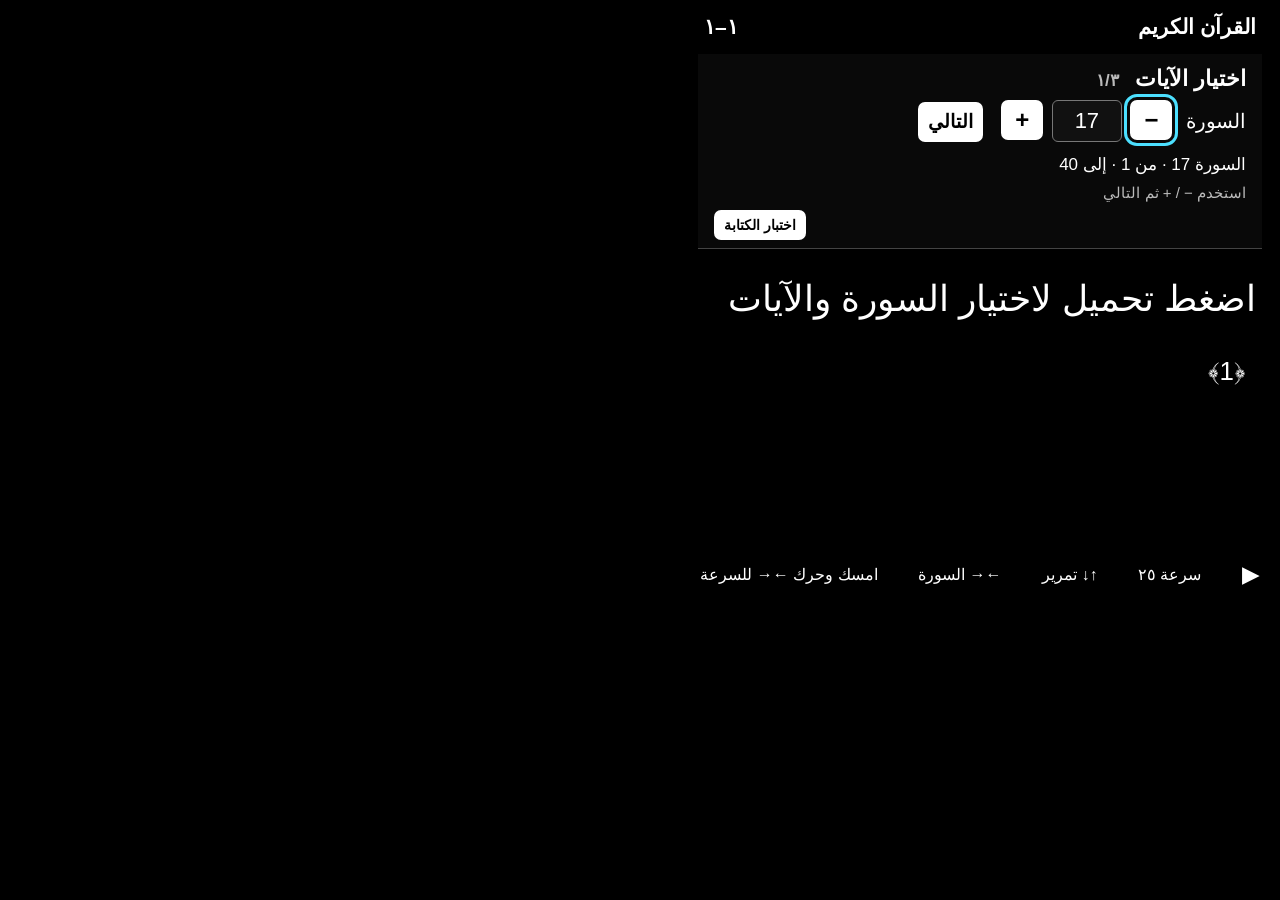
==== index.html @ f7cd5f2a "Use held movement for speed and swipes for Surahs" ====
<!doctype html>
<html lang="ar" dir="rtl">
<head>
  <meta charset="utf-8">
  <meta name="viewport" content="width=600,height=600,initial-scale=1,user-scalable=no">
  <meta name="mrbd-web-app-capable" content="yes">
  <meta name="theme-color" content="#000">
  <title>Quran Teleprompter</title>
  <link rel="manifest" href="manifest.webmanifest">
  <link rel="stylesheet" href="styles.css">
</head>
<body>
<main id="app">
  <header id="topbar">
    <span id="title">القرآن الكريم</span>
    <span id="counter">—</span>
  </header>

  <section id="setup">
    <div class="setupTitle">اختيار الآيات <span id="stepCount">١/٣</span></div>
    <label id="fieldLabel" for="numberInput">السورة</label>
    <button id="decreaseBtn" type="button" aria-label="Decrease number">−</button>
    <input id="numberInput" disabled tabindex="-1" type="text" inputmode="text" autocomplete="off" value="17" aria-label="Surah number">
    <button id="increaseBtn" type="button" aria-label="Increase number">+</button>
    <button id="nextBtn" type="button">التالي</button>
    <button id="backBtn" type="button" hidden>السابق</button>
    <div id="rangeSummary">السورة 17 · من 1 · إلى 40</div>
    <button id="testInputBtn" type="button">اختبار الكتابة</button>
    <div id="message">اكتب الرقم ثم اختر التالي</div>
  </section>

  <section id="reader" tabindex="0">
    <div id="verses"></div>
  </section>

  <footer id="controls">
    <span id="status">▶</span>
    <span id="speed">سرعة ٢٥</span>
    <span>↑↓ تمرير</span>
    <span>←→ السورة</span>
    <span>امسك وحرك ←→ للسرعة</span>
  </footer>
</main>
<script src="app.js"></script>
</body>
</html>
---- styles.css ----
*{box-sizing:border-box}
html,body{width:600px;height:600px;margin:0;overflow:hidden;background:#000;color:#fff;
font-family:"Noto Naskh Arabic","Noto Sans Arabic","Geeza Pro","Arial",sans-serif}
body{direction:rtl;touch-action:none}
#app{width:600px;height:600px;position:relative;background:#000}
#topbar{position:absolute;top:0;left:0;right:0;height:54px;z-index:5;
display:flex;justify-content:space-between;align-items:center;padding:0 24px;
background:rgba(0,0,0,.92);font-size:21px;font-weight:600}
#setup{position:absolute;top:54px;left:18px;right:18px;height:195px;z-index:6;
background:rgba(10,10,10,.97);border-bottom:1px solid #444;padding:12px 16px;
font-size:20px}
.setupTitle{font-size:22px;font-weight:700;margin-bottom:8px}
#stepCount{font-size:17px;color:#bbb;margin-right:10px}
label{display:inline-flex;align-items:center;gap:5px;margin-left:12px}
input{width:86px;height:42px;background:#111;color:#fff;border:1px solid #777;
border-radius:6px;font-size:22px;text-align:center}
button{height:40px;padding:0 18px;background:#fff;color:#000;border:0;border-radius:7px;
font-size:19px;font-weight:700;margin-right:10px}
button[hidden]{display:none}
input:focus,button:focus{outline:3px solid #4ce0ff;outline-offset:3px}
#rangeSummary{font-size:17px;color:#fff;margin-top:12px}
#message{font-size:15px;color:#bbb;margin-top:9px}
#reader{position:absolute;top:54px;left:0;right:0;bottom:52px;overflow:hidden;outline:none}
#verses{position:absolute;left:24px;right:24px;top:0;padding-top:210px;padding-bottom:450px}
.verse{direction:rtl;text-align:right;font-size:36px;line-height:1.95;font-weight:500;
margin:0 0 34px 0}
.ayah{font-size:.72em;margin-right:10px;vertical-align:middle}
#controls{position:absolute;bottom:0;left:0;right:0;height:52px;z-index:7;
display:flex;align-items:center;justify-content:space-around;direction:rtl;
background:rgba(0,0,0,.94);font-size:16px}
#status{font-size:23px}
#speed{font-variant-numeric:tabular-nums}

#decreaseBtn,#increaseBtn{width:42px;padding:0;margin:0 3px;font-size:24px}
#setup label{margin-left:5px}
#setup button{padding:0 10px}
#setup input{width:70px}

#testInputBtn{position:absolute;left:16px;bottom:8px;height:30px;font-size:14px}
#message{max-width:360px}
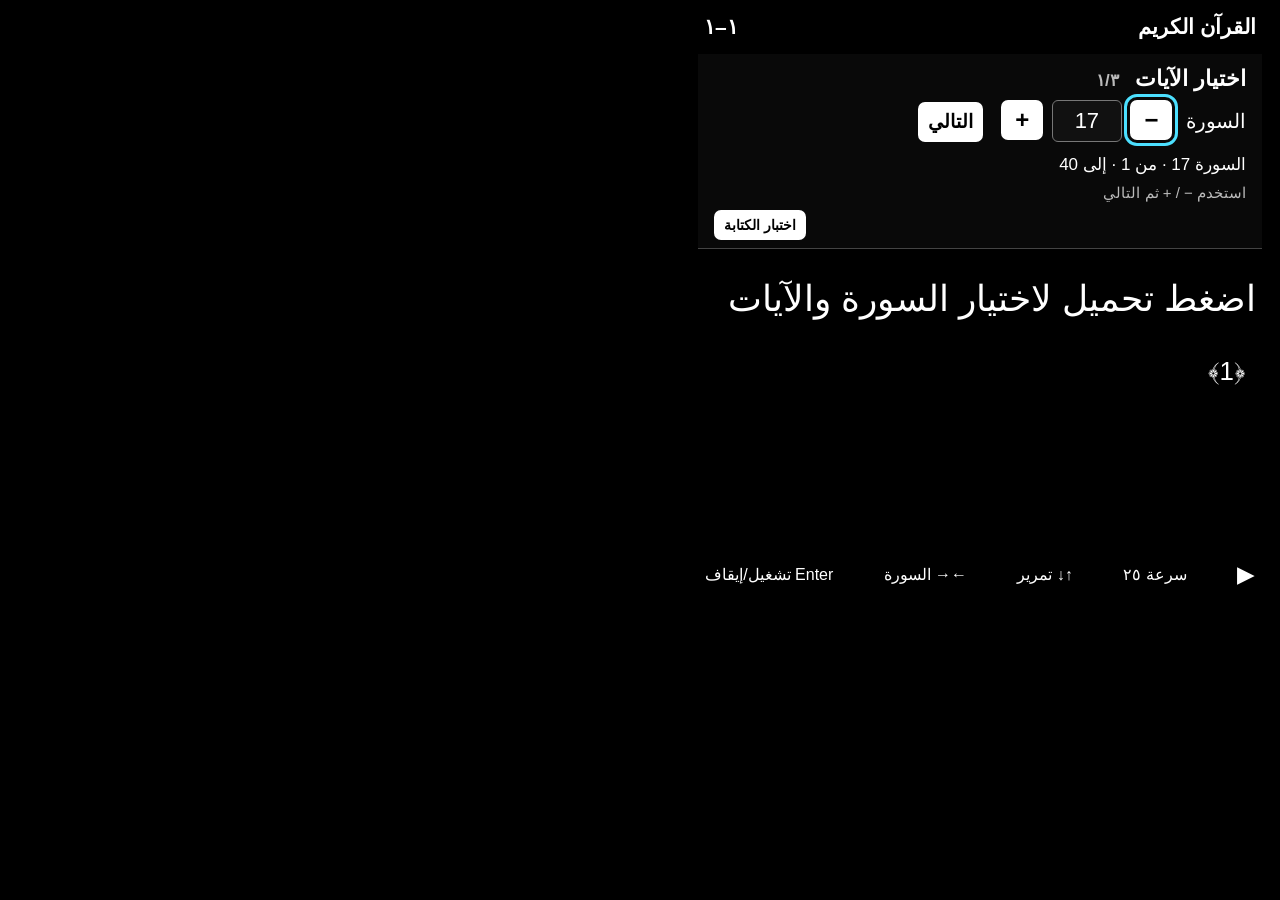
==== commit 1682f81f: "Restore button activation and prevent repeated Surah jumps" ====
--- a/index.html
+++ b/index.html
@@ -38,7 +38,7 @@
     <span id="speed">سرعة ٢٥</span>
     <span>↑↓ تمرير</span>
     <span>←→ السورة</span>
-    <span>امسك وحرك ←→ للسرعة</span>
+    <span>Enter تشغيل/إيقاف</span>
   </footer>
 </main>
 <script src="app.js"></script>
--- a/styles.css
+++ b/styles.css
@@ -1,7 +1,7 @@
 *{box-sizing:border-box}
 html,body{width:600px;height:600px;margin:0;overflow:hidden;background:#000;color:#fff;
 font-family:"Noto Naskh Arabic","Noto Sans Arabic","Geeza Pro","Arial",sans-serif}
-body{direction:rtl;touch-action:none}
+body{direction:rtl}
 #app{width:600px;height:600px;position:relative;background:#000}
 #topbar{position:absolute;top:0;left:0;right:0;height:54px;z-index:5;
 display:flex;justify-content:space-between;align-items:center;padding:0 24px;
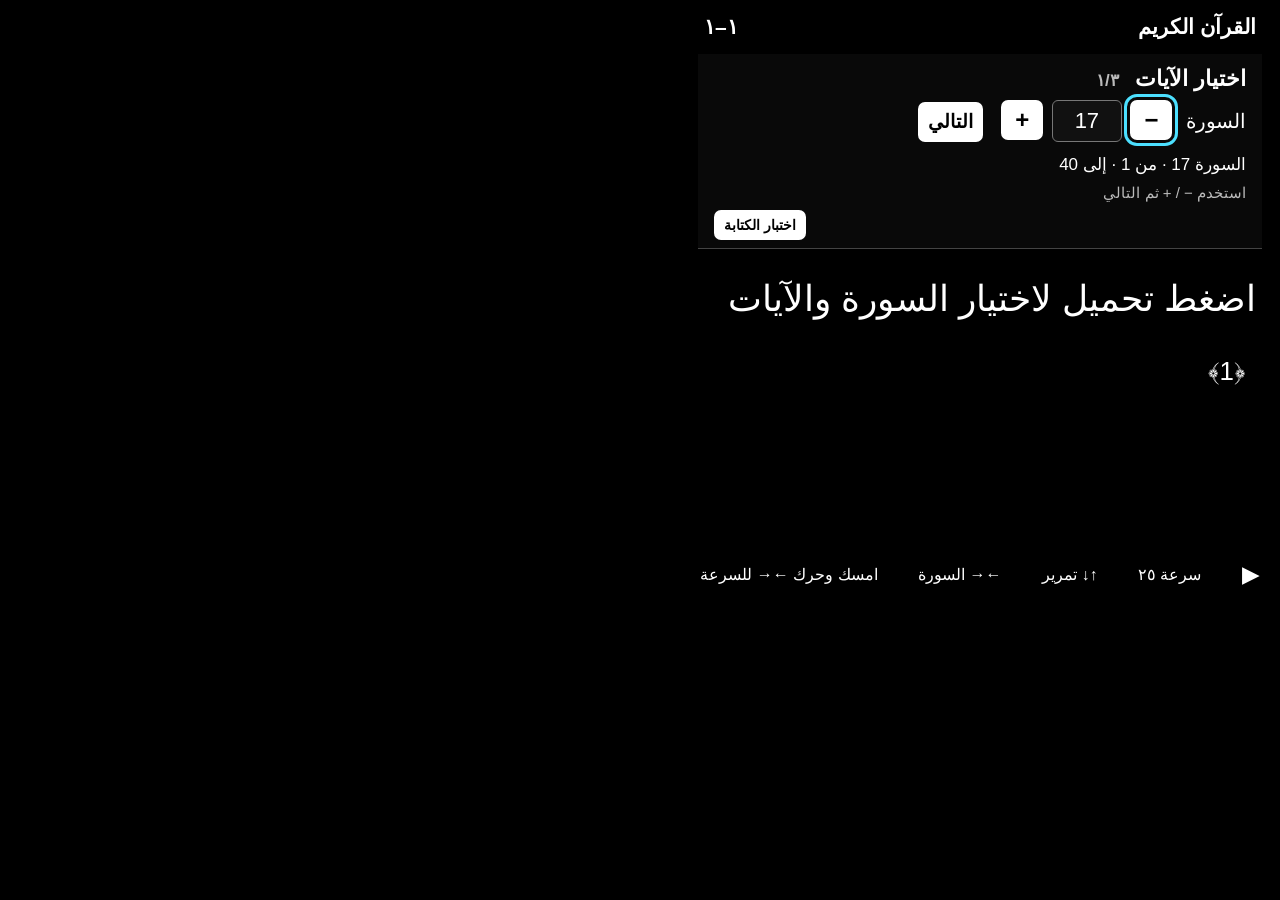
==== commit 319179d4: "Restore reader drag with explicit button activation" ====
--- a/index.html
+++ b/index.html
@@ -38,7 +38,7 @@
     <span id="speed">سرعة ٢٥</span>
     <span>↑↓ تمرير</span>
     <span>←→ السورة</span>
-    <span>Enter تشغيل/إيقاف</span>
+    <span>امسك وحرك ←→ للسرعة</span>
   </footer>
 </main>
 <script src="app.js"></script>
--- a/styles.css
+++ b/styles.css
@@ -1,7 +1,7 @@
 *{box-sizing:border-box}
 html,body{width:600px;height:600px;margin:0;overflow:hidden;background:#000;color:#fff;
 font-family:"Noto Naskh Arabic","Noto Sans Arabic","Geeza Pro","Arial",sans-serif}
-body{direction:rtl}
+body{direction:rtl;touch-action:none}
 #app{width:600px;height:600px;position:relative;background:#000}
 #topbar{position:absolute;top:0;left:0;right:0;height:54px;z-index:5;
 display:flex;justify-content:space-between;align-items:center;padding:0 24px;
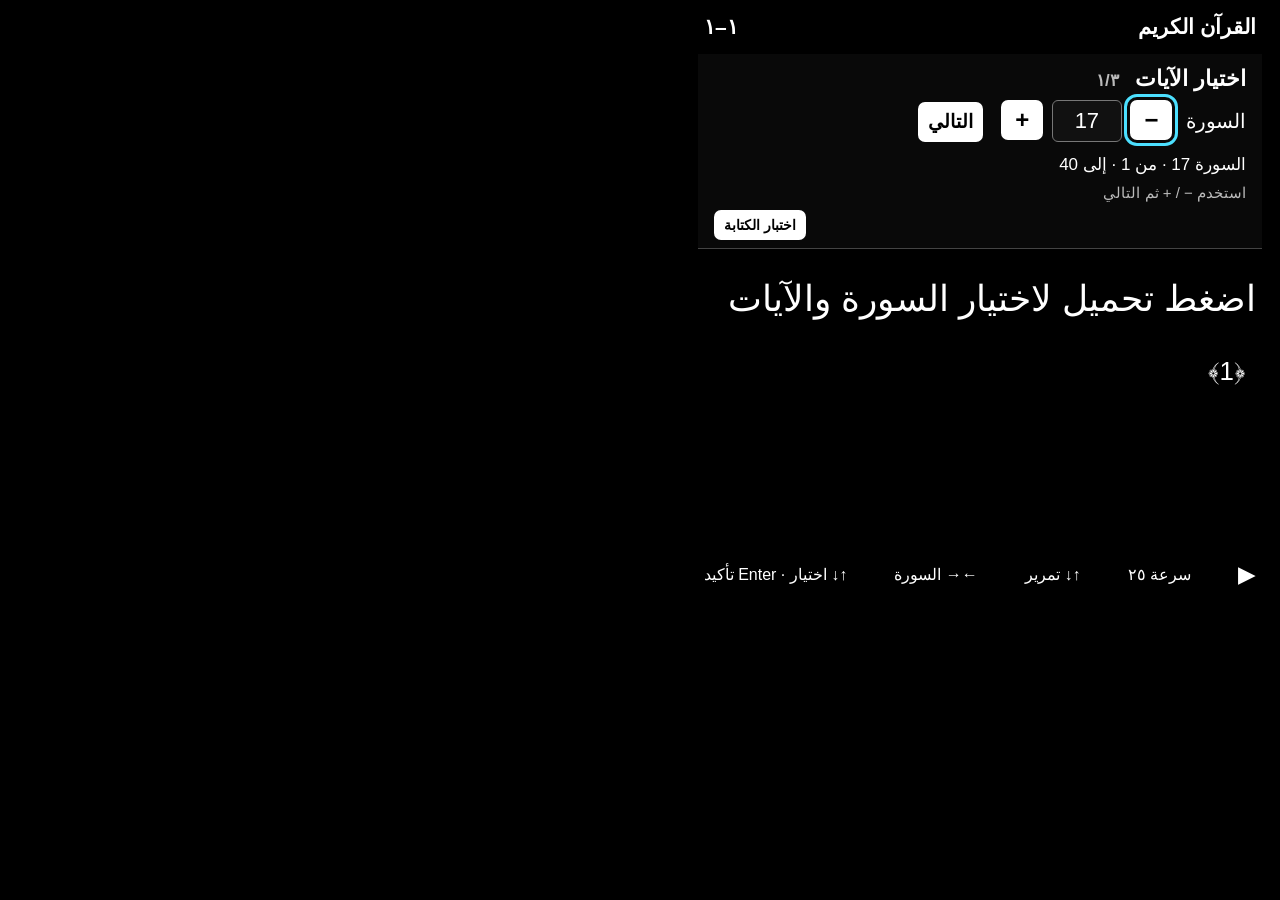
==== commit f44b7d3e: "Separate selector activation from reader drag mode" ====
--- a/index.html
+++ b/index.html
@@ -38,7 +38,7 @@
     <span id="speed">سرعة ٢٥</span>
     <span>↑↓ تمرير</span>
     <span>←→ السورة</span>
-    <span>امسك وحرك ←→ للسرعة</span>
+    <span>↑↓ اختيار · Enter تأكيد</span>
   </footer>
 </main>
 <script src="app.js"></script>
--- a/styles.css
+++ b/styles.css
@@ -1,7 +1,7 @@
 *{box-sizing:border-box}
 html,body{width:600px;height:600px;margin:0;overflow:hidden;background:#000;color:#fff;
 font-family:"Noto Naskh Arabic","Noto Sans Arabic","Geeza Pro","Arial",sans-serif}
-body{direction:rtl;touch-action:none}
+body{direction:rtl}
 #app{width:600px;height:600px;position:relative;background:#000}
 #topbar{position:absolute;top:0;left:0;right:0;height:54px;z-index:5;
 display:flex;justify-content:space-between;align-items:center;padding:0 24px;
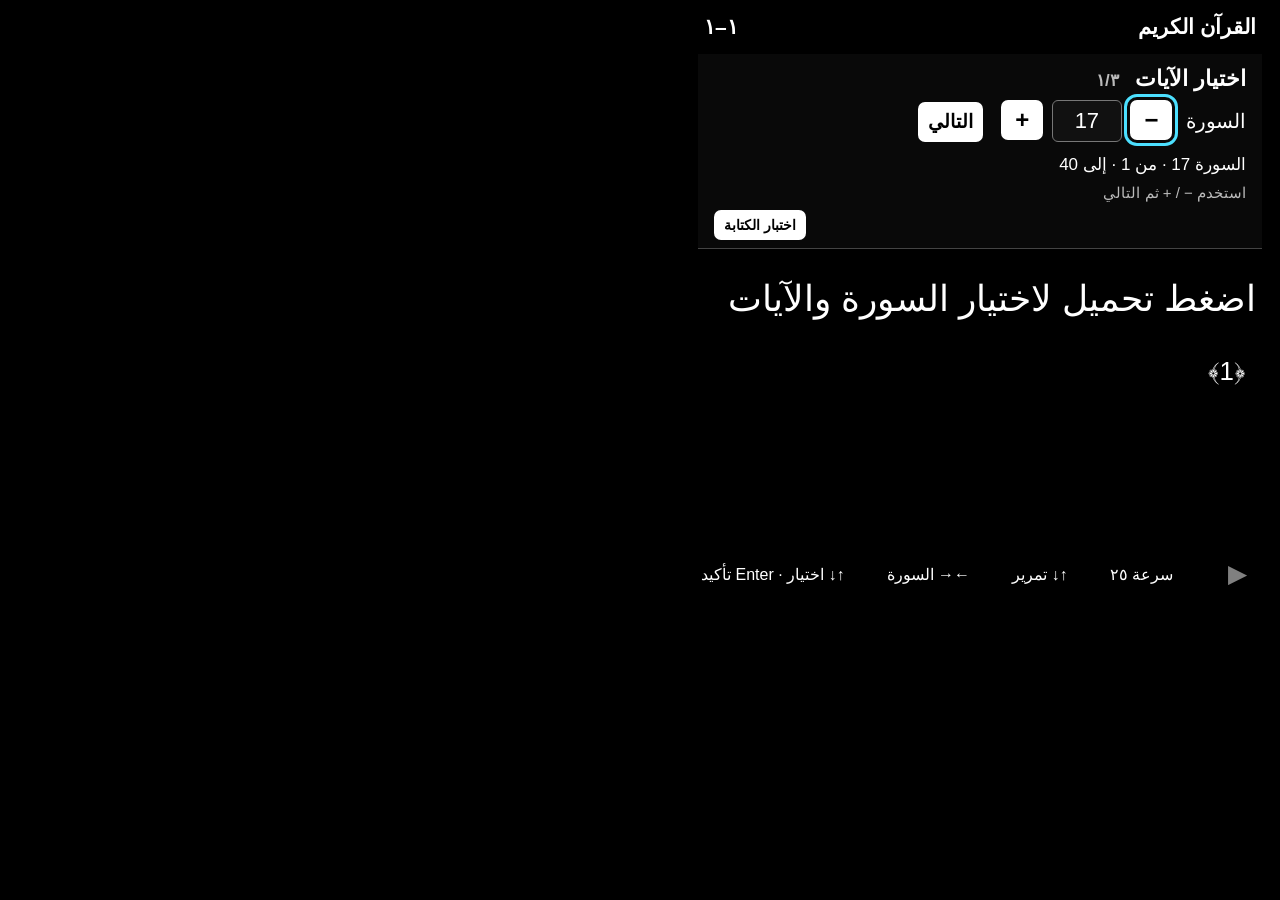
==== commit 284192f1: "Make auto-scroll icon an active Play/Pause button" ====
--- a/index.html
+++ b/index.html
@@ -34,7 +34,7 @@
   </section>
 
   <footer id="controls">
-    <span id="status">▶</span>
+    <button id="status" type="button" aria-label="Play auto-scroll">▶</button>
     <span id="speed">سرعة ٢٥</span>
     <span>↑↓ تمرير</span>
     <span>←→ السورة</span>
--- a/styles.css
+++ b/styles.css
@@ -28,7 +28,8 @@
 #controls{position:absolute;bottom:0;left:0;right:0;height:52px;z-index:7;
 display:flex;align-items:center;justify-content:space-around;direction:rtl;
 background:rgba(0,0,0,.94);font-size:16px}
-#status{font-size:23px}
+#status{font-size:23px;width:44px;padding:0;margin:0;background:transparent;color:#fff}
+#status:disabled{opacity:.5}
 #speed{font-variant-numeric:tabular-nums}
 
 #decreaseBtn,#increaseBtn{width:42px;padding:0;margin:0 3px;font-size:24px}
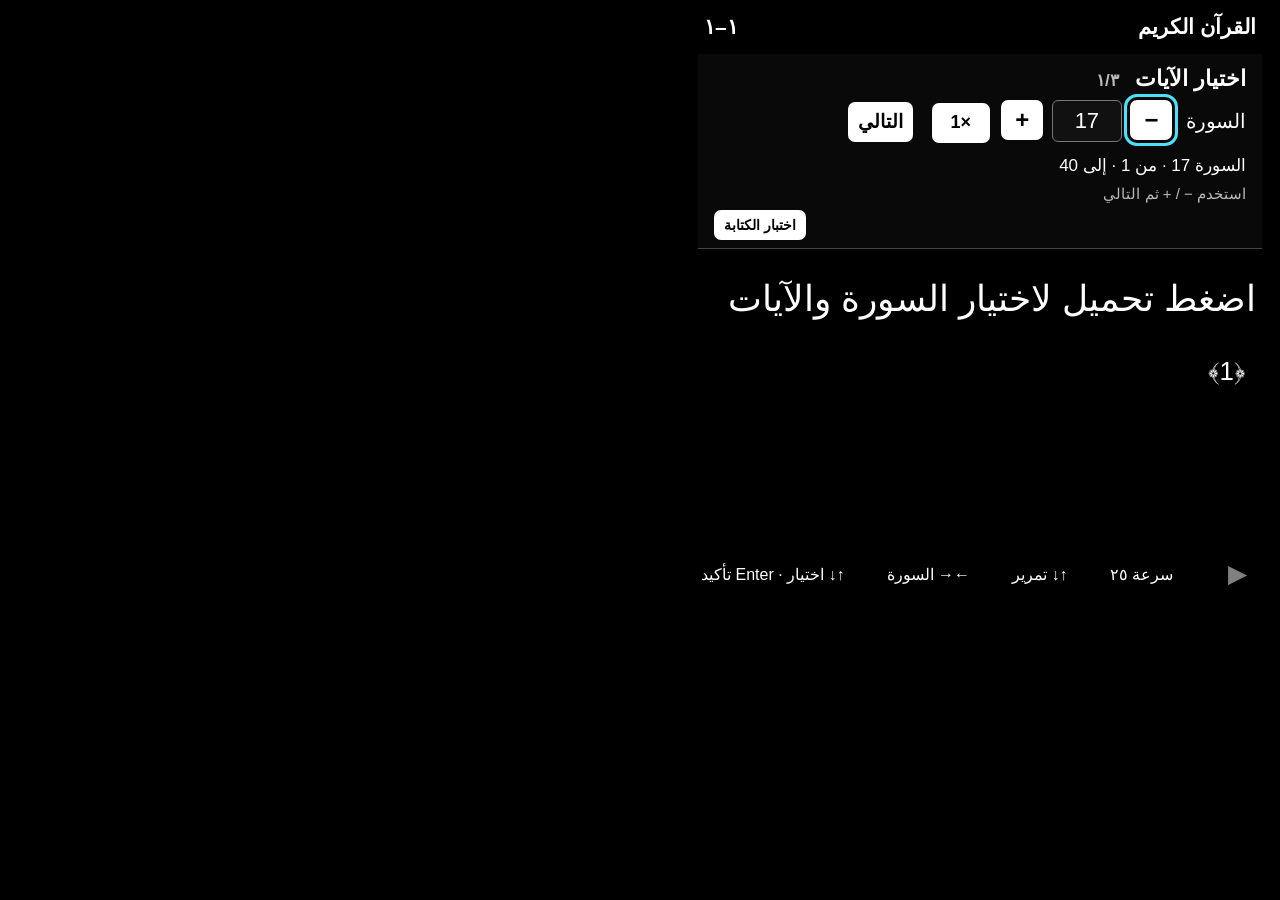
==== commit fa4b5775: "Add selectable 1, 10 and 50 number steps" ====
--- a/index.html
+++ b/index.html
@@ -22,6 +22,7 @@
     <button id="decreaseBtn" type="button" aria-label="Decrease number">−</button>
     <input id="numberInput" disabled tabindex="-1" type="text" inputmode="text" autocomplete="off" value="17" aria-label="Surah number">
     <button id="increaseBtn" type="button" aria-label="Increase number">+</button>
+    <button id="stepSizeBtn" type="button" aria-label="Change step size, current 1">×1</button>
     <button id="nextBtn" type="button">التالي</button>
     <button id="backBtn" type="button" hidden>السابق</button>
     <div id="rangeSummary">السورة 17 · من 1 · إلى 40</div>
--- a/styles.css
+++ b/styles.css
@@ -39,3 +39,5 @@
 
 #testInputBtn{position:absolute;left:16px;bottom:8px;height:30px;font-size:14px}
 #message{max-width:360px}
+
+#setup #stepSizeBtn{width:58px;padding:0;margin:0 3px;font-size:18px}
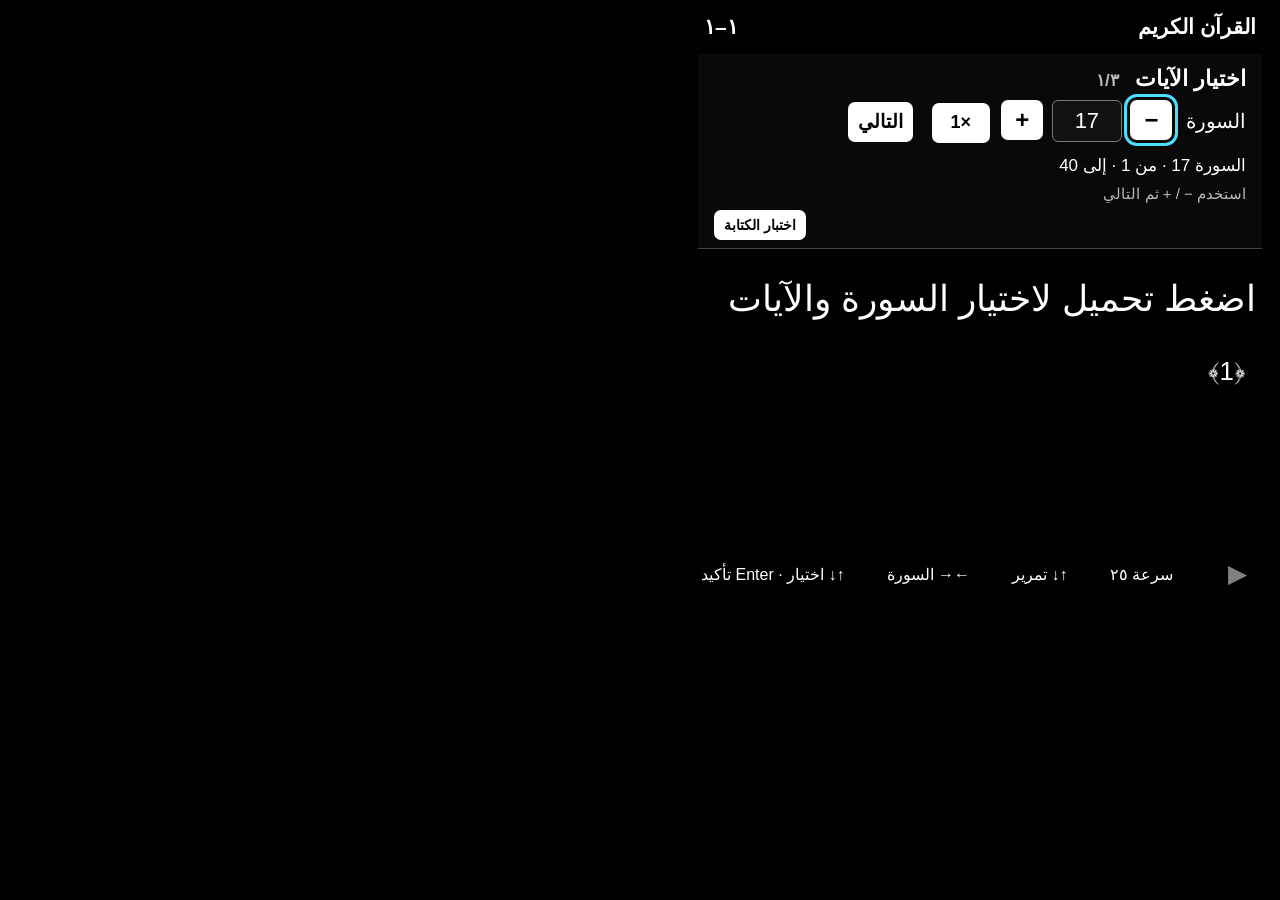
==== commit 27c6e89a: "Add focused Continue reading for saved passages" ====
--- a/index.html
+++ b/index.html
@@ -17,6 +17,7 @@
   </header>
 
   <section id="setup">
+    <button id="resumeBtn" type="button" aria-label="Continue reading saved passage" hidden>متابعة القراءة</button>
     <div class="setupTitle">اختيار الآيات <span id="stepCount">١/٣</span></div>
     <label id="fieldLabel" for="numberInput">السورة</label>
     <button id="decreaseBtn" type="button" aria-label="Decrease number">−</button>
--- a/styles.css
+++ b/styles.css
@@ -41,3 +41,5 @@
 #message{max-width:360px}
 
 #setup #stepSizeBtn{width:58px;padding:0;margin:0 3px;font-size:18px}
+
+#setup #resumeBtn{position:absolute;top:8px;left:12px;height:32px;font-size:17px;margin:0}
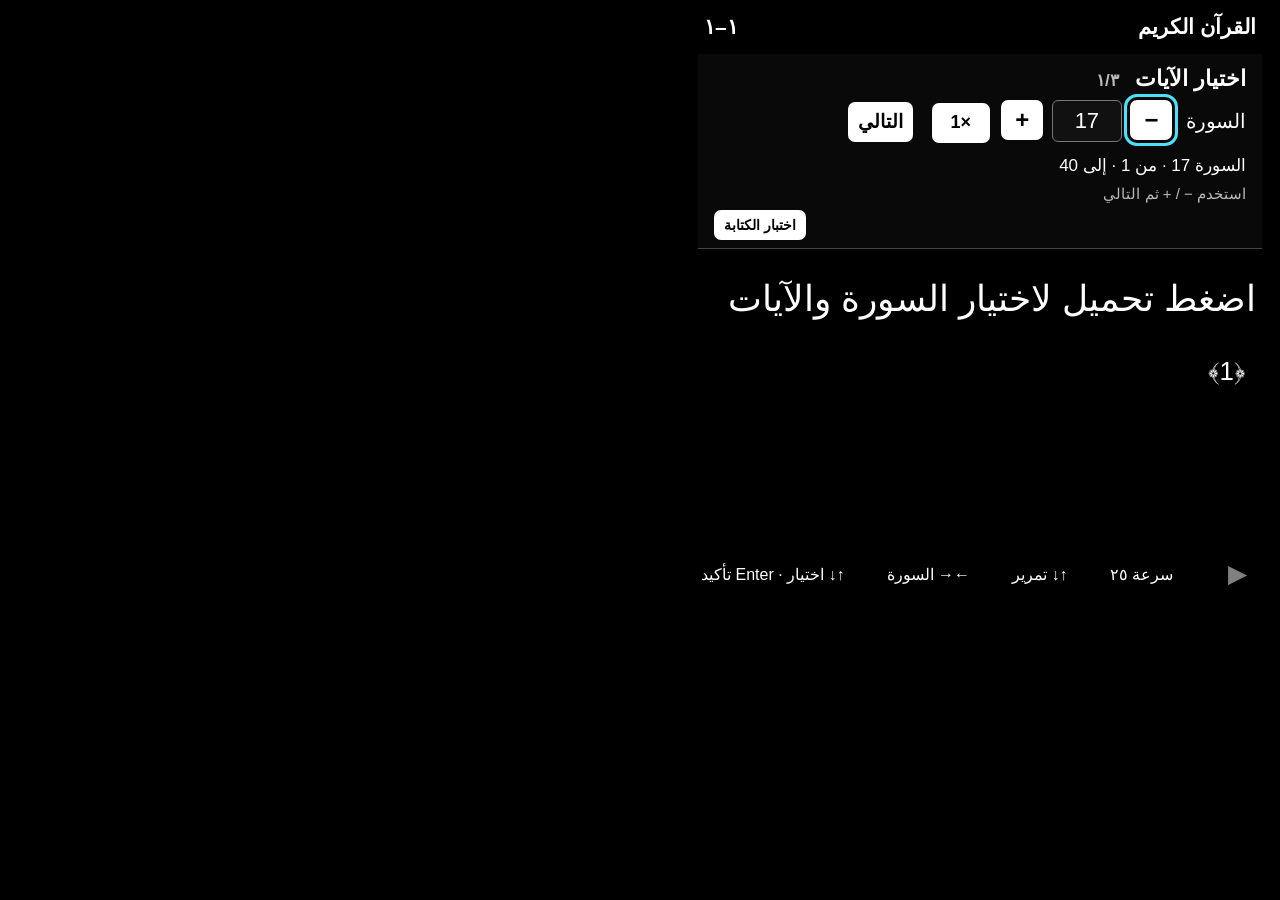
==== commit d27caf7b: "Install Vercel Web Analytics Implemented Vercel Web Analytics for the Quran Teleprompter project.  #" ====
--- a/index.html
+++ b/index.html
@@ -8,6 +8,10 @@
   <title>Quran Teleprompter</title>
   <link rel="manifest" href="manifest.webmanifest">
   <link rel="stylesheet" href="styles.css">
+  <script>
+    window.va = window.va || function () { (window.vaq = window.vaq || []).push(arguments); };
+  </script>
+  <script defer src="/_vercel/insights/script.js"></script>
 </head>
 <body>
 <main id="app">
